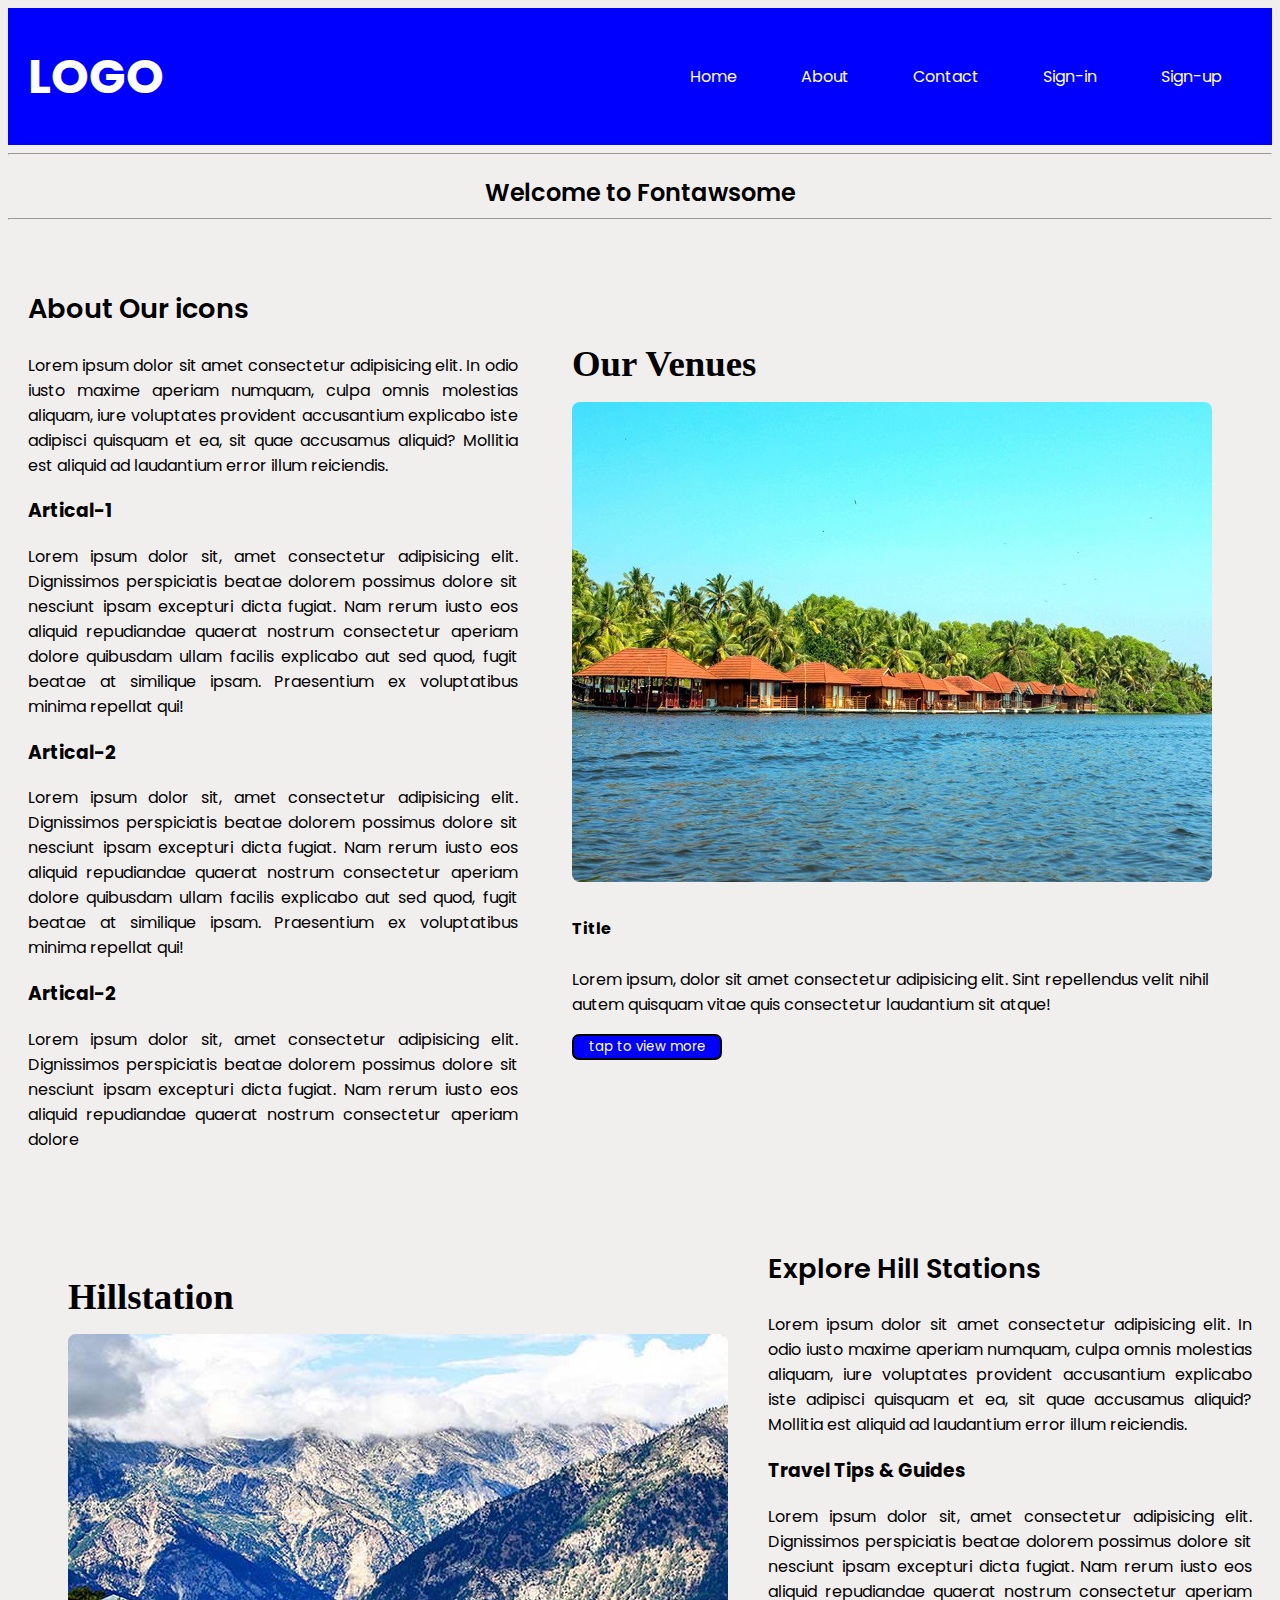
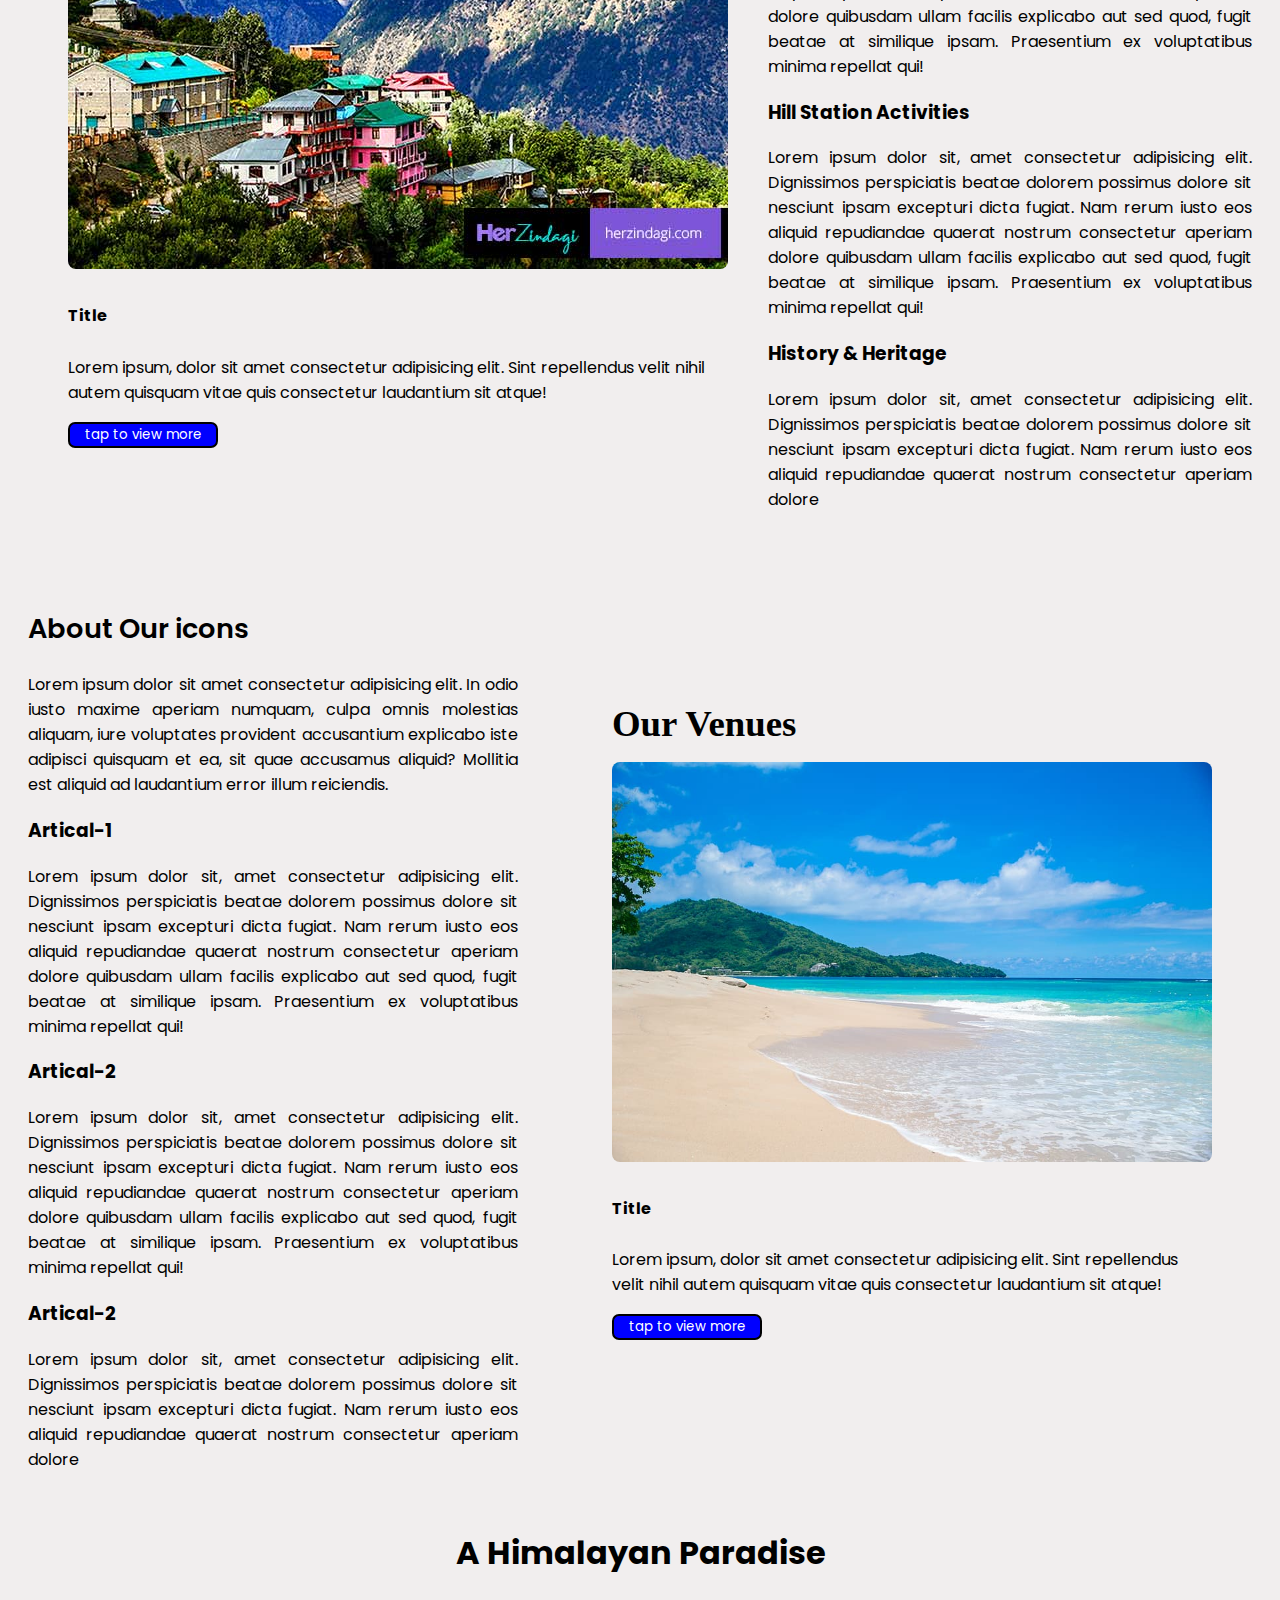
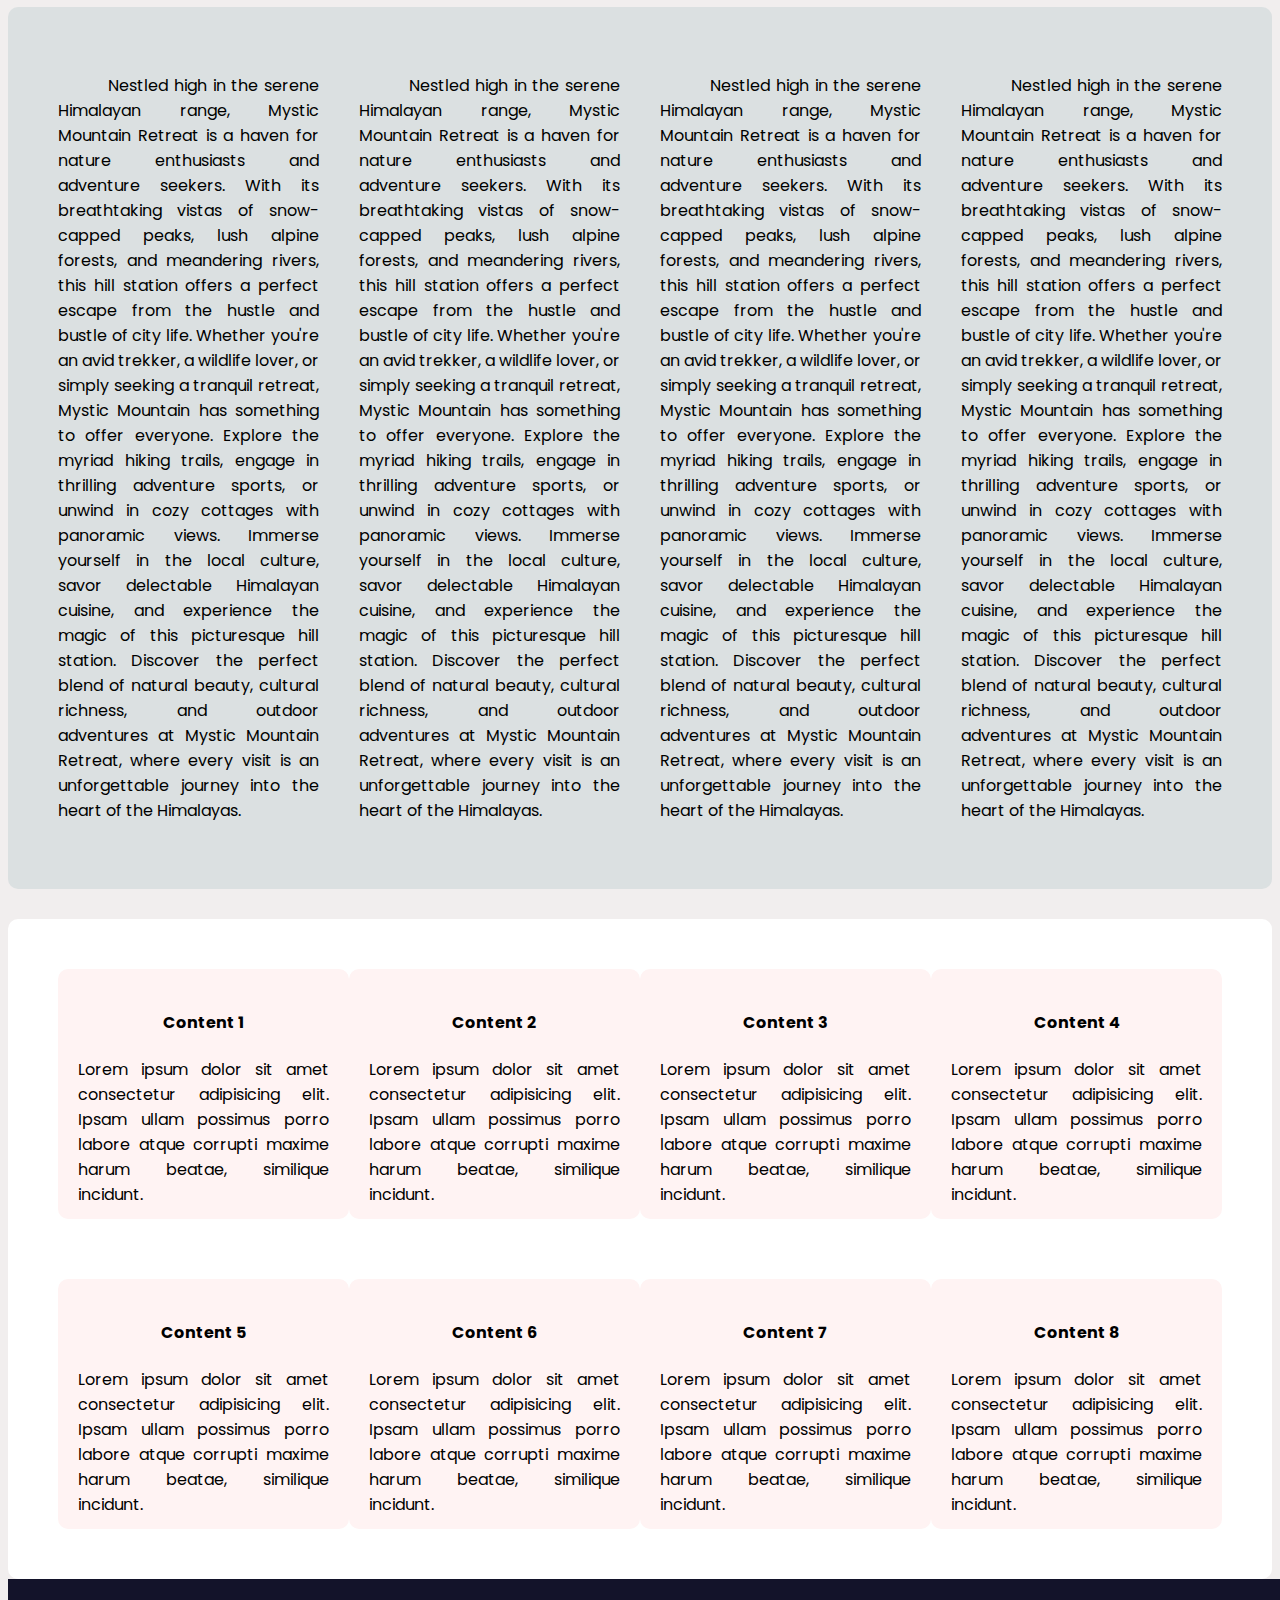
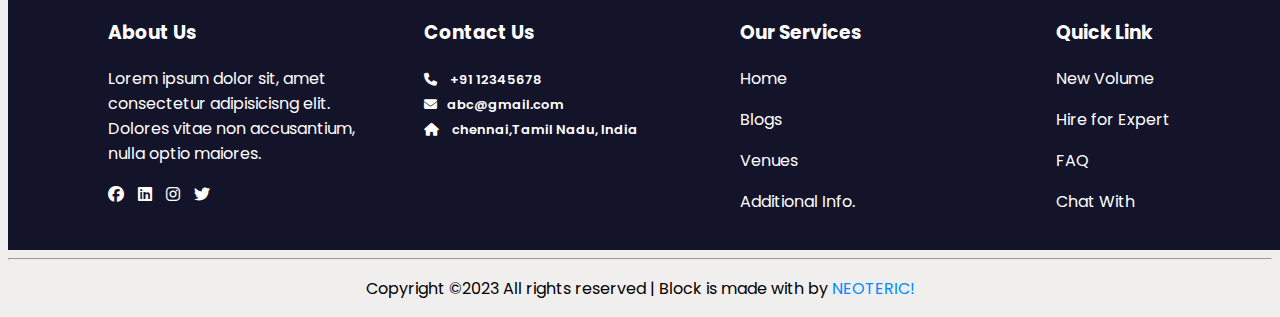
==== index.html @ 690f2e1e "project files added" ====
<!DOCTYPE html>
<html lang="en">
<head>
  <meta charset="UTF-8">
  <meta name="viewport" content="width=device-width, initial-scale=1.0">
  <title>Document</title>
  <link rel="stylesheet" href="https://cdnjs.cloudflare.com/ajax/libs/font-awesome/6.4.2/css/all.min.css">
  <link rel="stylesheet" href="main.css">

</head>
<body>
  <div class="header">
    <div class="logo">
       LOGO
    </div>
    <nav>
     <ul>
      <li><a href="">Home</a></li>
      <li><a href="">About</a></li>
      <li><a href="">Contact</a></li>
      <li><a href="">Sign-in</a></li>
      <li><a href="">Sign-up</a></li>
     </ul>
    </nav>
  </div>
  <hr>
  <div class="title">Welcome to Fontawsome</div>
  <hr>
  
  <div class="container">
    <div class="left-col">
     
     <div class="box">
      <h2>About Our icons</h2>
      <p>Lorem ipsum dolor sit amet consectetur adipisicing elit. In 
        odio iusto maxime aperiam numquam, culpa omnis molestias aliquam,
         iure voluptates provident accusantium
         explicabo iste adipisci quisquam et ea, sit quae
          accusamus aliquid? Mollitia est aliquid ad laudantium error illum reiciendis.
      </p>
      <h3>Artical-1</h3>
      <p>Lorem ipsum dolor sit, amet consectetur adipisicing elit.
         Dignissimos perspiciatis beatae dolorem possimus dolore sit
          nesciunt ipsam excepturi dicta fugiat. Nam rerum iusto eos 
          aliquid repudiandae quaerat nostrum consectetur aperiam dolore
           quibusdam ullam facilis explicabo aut sed quod, fugit beatae 
            at similique ipsam. Praesentium ex voluptatibus minima repellat qui!
      </p>
      <h3>Artical-2</h3>
      <p>Lorem ipsum dolor sit, amet consectetur adipisicing elit.
         Dignissimos perspiciatis beatae dolorem possimus dolore sit
          nesciunt ipsam excepturi dicta fugiat. Nam rerum iusto eos 
          aliquid repudiandae quaerat nostrum consectetur aperiam dolore
           quibusdam ullam facilis explicabo aut sed quod, fugit beatae 
            at similique ipsam. Praesentium ex voluptatibus minima repellat qui!
      </p>
      <h3>Artical-2</h3>
      <p>Lorem ipsum dolor sit, amet consectetur adipisicing elit.
         Dignissimos perspiciatis beatae dolorem possimus dolore sit
          nesciunt ipsam excepturi dicta fugiat. Nam rerum iusto eos 
          aliquid repudiandae quaerat nostrum consectetur aperiam dolore
          
      </p>

      



     </div>
      
    </div>



    
    <div class="right-col">
      <div class="bw">
        <h3>Our Venues</h3>
        <div class="wrap">
          <img src="images/backwater.jpg" alt="">
          <h5>Title</h5>
          <p>Lorem ipsum, dolor
             sit amet consectetur 
             adipisicing elit. Sint repellendus velit nihil
              autem quisquam vitae quis consectetur laudantium sit atque!
          </p>
        </div>
        <button type="button">tap to view more</button>
      </div>
    </div>
  </div>

  <div class="containern">

    <div class="right-col">
      <div class="bw">
        <h3>Hillstation</h3>
        <div class="wrap">
          <img src="images/hillstation.jpg" alt="">
          <h5>Title</h5>
          <p>Lorem ipsum, dolor
             sit amet consectetur 
             adipisicing elit. Sint repellendus velit nihil
              autem quisquam vitae quis consectetur laudantium sit atque!
          </p>
        </div>
        <button type="button">tap to view more</button>
      </div>
    </div>
    <div class="left-col col2">
     
     <div class="box">
      <h2>Explore Hill Stations</h2>
      <p>Lorem ipsum dolor sit amet consectetur adipisicing elit. In 
        odio iusto maxime aperiam numquam, culpa omnis molestias aliquam,
         iure voluptates provident accusantium
         explicabo iste adipisci quisquam et ea, sit quae
          accusamus aliquid? Mollitia est aliquid ad laudantium error illum reiciendis.
      </p>
      <h3>Travel Tips & Guides</h3>
      <p>Lorem ipsum dolor sit, amet consectetur adipisicing elit.
         Dignissimos perspiciatis beatae dolorem possimus dolore sit
          nesciunt ipsam excepturi dicta fugiat. Nam rerum iusto eos 
          aliquid repudiandae quaerat nostrum consectetur aperiam dolore
           quibusdam ullam facilis explicabo aut sed quod, fugit beatae 
            at similique ipsam. Praesentium ex voluptatibus minima repellat qui!
      </p>
      <h3>Hill Station Activities</h3>
      <p>Lorem ipsum dolor sit, amet consectetur adipisicing elit.
         Dignissimos perspiciatis beatae dolorem possimus dolore sit
          nesciunt ipsam excepturi dicta fugiat. Nam rerum iusto eos 
          aliquid repudiandae quaerat nostrum consectetur aperiam dolore
           quibusdam ullam facilis explicabo aut sed quod, fugit beatae 
            at similique ipsam. Praesentium ex voluptatibus minima repellat qui!
      </p>
      <h3>History & Heritage</h3>
      <p>Lorem ipsum dolor sit, amet consectetur adipisicing elit.
         Dignissimos perspiciatis beatae dolorem possimus dolore sit
          nesciunt ipsam excepturi dicta fugiat. Nam rerum iusto eos 
          aliquid repudiandae quaerat nostrum consectetur aperiam dolore
          
      </p>

      



     </div>
      
    </div>



    
   
  </div>

  <div class="container">
    <div class="left-col">
     
     <div class="box">
      <h2>About Our icons</h2>
      <p>Lorem ipsum dolor sit amet consectetur adipisicing elit. In 
        odio iusto maxime aperiam numquam, culpa omnis molestias aliquam,
         iure voluptates provident accusantium
         explicabo iste adipisci quisquam et ea, sit quae
          accusamus aliquid? Mollitia est aliquid ad laudantium error illum reiciendis.
      </p>
      <h3>Artical-1</h3>
      <p>Lorem ipsum dolor sit, amet consectetur adipisicing elit.
         Dignissimos perspiciatis beatae dolorem possimus dolore sit
          nesciunt ipsam excepturi dicta fugiat. Nam rerum iusto eos 
          aliquid repudiandae quaerat nostrum consectetur aperiam dolore
           quibusdam ullam facilis explicabo aut sed quod, fugit beatae 
            at similique ipsam. Praesentium ex voluptatibus minima repellat qui!
      </p>
      <h3>Artical-2</h3>
      <p>Lorem ipsum dolor sit, amet consectetur adipisicing elit.
         Dignissimos perspiciatis beatae dolorem possimus dolore sit
          nesciunt ipsam excepturi dicta fugiat. Nam rerum iusto eos 
          aliquid repudiandae quaerat nostrum consectetur aperiam dolore
           quibusdam ullam facilis explicabo aut sed quod, fugit beatae 
            at similique ipsam. Praesentium ex voluptatibus minima repellat qui!
      </p>
      <h3>Artical-2</h3>
      <p>Lorem ipsum dolor sit, amet consectetur adipisicing elit.
         Dignissimos perspiciatis beatae dolorem possimus dolore sit
          nesciunt ipsam excepturi dicta fugiat. Nam rerum iusto eos 
          aliquid repudiandae quaerat nostrum consectetur aperiam dolore
          
      </p>

      



     </div>
      
    </div>



    
    <div class="right-col">
      <div class="bw">
        <h3>Our Venues</h3>
        <div class="wrap">
          <img src="images/sea sores.jpg"  class="image">
          <h5>Title</h5>
          <p>Lorem ipsum, dolor
             sit amet consectetur 
             adipisicing elit. Sint repellendus velit nihil
              autem quisquam vitae quis consectetur laudantium sit atque!
          </p>
        </div>
        <button type="button">tap to view more</button>
      </div>
    </div>
  </div>



  <div class="container3">
    <h1> A Himalayan Paradise</h1>
    <div class="para">
    
    <p >Nestled high in the serene Himalayan range, Mystic Mountain Retreat 
      is a haven for nature enthusiasts and adventure seekers. With its breathtaking 
      vistas of snow-capped peaks, lush alpine forests, and meandering rivers, this hill 
      station offers a perfect escape from the hustle and bustle of city life. Whether you're 
      an avid trekker, a wildlife lover, or simply seeking a tranquil retreat, Mystic Mountain has
       something to offer everyone. Explore the myriad hiking trails, engage in thrilling adventure 
       sports, or unwind in cozy cottages with panoramic views. Immerse yourself in the local culture, 
       savor delectable Himalayan cuisine, and experience the magic of this picturesque hill station. 
       Discover the perfect blend of natural beauty, cultural richness, and outdoor adventures at Mystic
        Mountain Retreat, where every visit is an unforgettable journey into the heart of the Himalayas.
    </p>
    <p >Nestled high in the serene Himalayan range, Mystic Mountain Retreat 
      is a haven for nature enthusiasts and adventure seekers. With its breathtaking 
      vistas of snow-capped peaks, lush alpine forests, and meandering rivers, this hill 
      station offers a perfect escape from the hustle and bustle of city life. Whether you're 
      an avid trekker, a wildlife lover, or simply seeking a tranquil retreat, Mystic Mountain has
       something to offer everyone. Explore the myriad hiking trails, engage in thrilling adventure 
       sports, or unwind in cozy cottages with panoramic views. Immerse yourself in the local culture, 
       savor delectable Himalayan cuisine, and experience the magic of this picturesque hill station. 
       Discover the perfect blend of natural beauty, cultural richness, and outdoor adventures at Mystic
        Mountain Retreat, where every visit is an unforgettable journey into the heart of the Himalayas.
    </p>
    
    <p >Nestled high in the serene Himalayan range, Mystic Mountain Retreat 
      is a haven for nature enthusiasts and adventure seekers. With its breathtaking 
      vistas of snow-capped peaks, lush alpine forests, and meandering rivers, this hill 
      station offers a perfect escape from the hustle and bustle of city life. Whether you're 
      an avid trekker, a wildlife lover, or simply seeking a tranquil retreat, Mystic Mountain has
       something to offer everyone. Explore the myriad hiking trails, engage in thrilling adventure 
       sports, or unwind in cozy cottages with panoramic views. Immerse yourself in the local culture, 
       savor delectable Himalayan cuisine, and experience the magic of this picturesque hill station. 
       Discover the perfect blend of natural beauty, cultural richness, and outdoor adventures at Mystic
        Mountain Retreat, where every visit is an unforgettable journey into the heart of the Himalayas.
    </p>
    <p >Nestled high in the serene Himalayan range, Mystic Mountain Retreat is a haven for nature enthusiasts and adventure seekers. With its breathtaking vistas of snow-capped peaks, lush alpine forests, and meandering rivers, this hill station offers a perfect escape from the hustle and bustle of city life. Whether you're an avid trekker, a wildlife lover, or simply seeking a tranquil retreat, Mystic Mountain has something to offer everyone. Explore the myriad hiking trails, engage in thrilling adventure sports, or unwind in cozy cottages with panoramic views. Immerse yourself in the local culture, savor delectable Himalayan cuisine, and experience the magic of this picturesque hill station. Discover the perfect blend of natural beauty, cultural richness, and outdoor adventures at Mystic Mountain Retreat, where every visit is an unforgettable journey into the heart of the Himalayas.</p>
  </div>
  </div>

  <div class="container2">
    <div class="cnt1">
   
    <div class="box1">
      <div class="box2">
       <h4>Content 1</h4>
       <p>Lorem ipsum dolor sit amet consectetur
         adipisicing elit. Ipsam ullam possimus porro 
         labore atque corrupti maxime harum beatae,
          similique incidunt.
       </p>
    </div>
  </div>
  <div class="box1">
    <div class="box2">
     <h4>Content 2</h4>
     <p>Lorem ipsum dolor sit amet consectetur
       adipisicing elit. Ipsam ullam possimus porro 
       labore atque corrupti maxime harum beatae,
        similique incidunt.
     </p>
  </div>
</div>
    <div class="box1">
      <div class="box2">
      <h4>Content 3</h4>
      <p>Lorem ipsum dolor sit amet consectetur
        adipisicing elit. Ipsam ullam possimus porro 
        labore atque corrupti maxime harum beatae,
         similique incidunt.
      </p>
    </div>
    </div>
    <div class="box1">
      <div class="box2">
      <h4>Content 4</h4>
      <p>Lorem ipsum dolor sit amet consectetur
        adipisicing elit. Ipsam ullam possimus porro 
        labore atque corrupti maxime harum beatae,
         similique incidunt.
      </p>
    </div>
    </div>
  </div> 
  <div class="cnt2">
   
    <div class="box1">
      <div class="box2">
       <h4>Content 5</h4>
       <p>Lorem ipsum dolor sit amet consectetur
         adipisicing elit. Ipsam ullam possimus porro 
         labore atque corrupti maxime harum beatae,
          similique incidunt.
       </p>
    </div>
  </div>
  <div class="box1">
    <div class="box2">
     <h4>Content 6</h4>
     <p>Lorem ipsum dolor sit amet consectetur
       adipisicing elit. Ipsam ullam possimus porro 
       labore atque corrupti maxime harum beatae,
        similique incidunt.
     </p>
  </div>
</div>
    <div class="box1">
      <div class="box2">
      <h4>Content 7</h4>
      <p>Lorem ipsum dolor sit amet consectetur
        adipisicing elit. Ipsam ullam possimus porro 
        labore atque corrupti maxime harum beatae,
         similique incidunt.
      </p>
    </div>
    </div>
    <div class="box1">
      <div class="box2">
      <h4>Content 8</h4>
      <p>Lorem ipsum dolor sit amet consectetur
        adipisicing elit. Ipsam ullam possimus porro 
        labore atque corrupti maxime harum beatae,
         similique incidunt.
      </p>
    </div>
    </div>
  </div> 

    
  </div>

  
  

<footer>
  <div class="footer-content">
    <div class="div1">
      <h3>About Us</h3>
      <p style="text-align: left;">Lorem ipsum dolor sit, 
        amet consectetur adipisicisng elit. 
        Dolores vitae non accusantium, nulla 
        optio maiores.
      </p>
      <div class="media">
        <i class="fa-brands fa-facebook"></i>
        <i class="fa-brands fa-linkedin"></i>
        <i class="fa-brands fa-instagram"></i>
        <i class="fa-brands fa-twitter"></i>
      </div>
    </div>

    <div class="div1">
       <h3>Contact Us</h3>
       <i class="fa fa-phone" style="font-size: small;"><span style="font-weight: 600;"> +91 12345678</span></i>
       <br>
       <i class="fa fa-envelope" style="font-size: small; "><span style="font-weight: 600;">abc@gmail.com</span></i>
       <br>
       <i class="fa fa-home" style="font-size: small;"><span style="font-weight: 600;"> chennai,Tamil Nadu, India</span></i>

    </div>

    <div class="div1">
      <h3>Our Services</h3>
      <p>Home</p>
      <p>Blogs</p>
      <p>Venues</p>
      <p>Additional Info.</p>
    </div>
    <div class="div1">
      <h3>Quick Link</h3>
      <p>New Volume </p>
      <p>Hire for Expert</p>
      <p>FAQ</p>
      <p>Chat With</p>
    </div>
  </div>
  <hr>
  <p style="text-align: center;">Copyright &copy;2023 All rights reserved | Block is made with by <span style="color: rgb(0, 140, 255);">NEOTERIC!</span></p>
</footer>  
</body>
</html>
---- main.css ----
@import url("https://fonts.googleapis.com/css2?family=Nunito+Sans:opsz,wght@6..12,600&family=Poppins:wght@100;200;300;400;500;600;700;800&display=swap");
* {
  font-family: "Nunito Sans", sans-serif;
  font-family: "Poppins", sans-serif;
}

body {
  background: rgb(241, 238, 238);
}

.header {
  display: flex;
  align-items: center;
  justify-content: space-between;
  background: blue;
  padding: 20px;
  color: #fff;
}

.logo {
  font-size: 3rem;
  font-weight: 700;
}

nav ul li {
  display: inline-block;
  padding: 20px;
}

nav ul li a {
  text-decoration: none;
  color: white;
  padding: 10px;
  border-radius: 5px;
}

nav ul li a:hover {
  color: red;
}

.title {
  margin-top: 20px;
  font-size: 1.5rem;
  font-weight: 600;
  text-align: center;
  vertical-align: middle;
}

.container {
  display: flex;
  padding: 20px;
  justify-content: space-between;
}

.left-col {
  flex-basis: 40%;
}

.right-col {
  flex-basis: 50%;
  display: flex;
  justify-content: center;
  align-items: center;
  padding: 20px;
  margin-top: -50px;
}

.containern {
  display: flex;
  padding: 20px;
  justify-content: space-between;
}
.containern .left-col.col2 {
  padding-left: -250px;
}

.left-col {
  flex-basis: 40%;
}

.right-col {
  flex-basis: 50%;
  display: flex;
  justify-content: center;
  align-items: center;
  padding: 20px;
  margin-top: -50px;
}

.box {
  text-align: justify;
  margin-top: 40px;
}
.box h2 {
  font-size: 1.7rem;
  font-weight: 600;
}

.bw {
  padding: 20px;
}
.bw h3 {
  font-size: 2.3rem;
  padding-top: -20px;
  font-family: "Libre Baskerville", serif;
}
.bw img {
  border-radius: 8px;
  margin-top: -20px;
}
.bw h5 {
  padding-top: -10px;
  font-size: 16px;
}

.image {
  width: 600px;
}

button {
  width: 150px;
  border: 2px solid black;
  border-radius: 7px;
  background-color: blue;
  color: #fff;
}

.container2 {
  margin-top: 30px;
  padding: 20px;
  background-size: 100%;
  background: #fff;
  height: auto;
  justify-content: space-evenly;
  border-radius: 10px;
}

.cnt1, .cnt2 {
  display: flex;
  justify-content: space-evenly;
  padding: 30px;
}

.box1 {
  height: 250px;
  width: 300px;
  display: flex;
  border-radius: 10px;
  padding: 10px;
  background: #fff3f3;
  text-align: justify;
  box-sizing: border-box;
  transition: 0.5s;
}

.box1:hover {
  box-shadow: 0 0 20px 0px rgba(0, 0, 0, 0.2);
}

.box2 {
  padding: 10px;
}
.box2 h4 {
  text-align: center;
}

button:hover {
  color: blue;
  background: #fff;
}

.container3 h1 {
  text-align: center;
}

.para {
  display: flex;
  margin-top: 30px;
  justify-content: space-evenly;
  padding: 30px;
  background: rgb(219, 224, 225);
  border-radius: 10px;
}
.para p {
  padding: 20px;
  text-align: justify;
  text-indent: 50px;
}

@media (max-width: 900px) {
  .header {
    flex-wrap: wrap;
    width: 100%;
    margin-top: -10px;
    margin-left: -10px;
    margin-right: auto;
    position: fixed;
  }
  body {
    width: 130%;
  }
  .logo {
    font-size: 30px;
  }
  .wrap img {
    width: 400px;
  }
  nav {
    display: none;
  }
  .title {
    margin-top: 80px;
  }
  .container {
    flex-wrap: wrap;
    flex-basis: 100%;
  }
  .left-col {
    flex-basis: 100%;
  }
  .right-col {
    margin-left: 0;
    padding-left: 0;
  }
  .containern {
    display: block;
  }
  .para {
    display: block;
    margin-left: auto;
    margin-right: -35px;
    width: 90%;
  }
  .container2 {
    background: white;
    padding: 20px 20px 20px 20px;
    width: 95%;
    margin-left: 15px;
    margin-right: 15px;
    margin-bottom: 30px;
  }
  .container2 .cnt1, .container2 .cnt2 {
    display: block;
  }
  .container2 .box1 {
    width: 100%;
    margin-top: 25px;
    overflow: hidden;
  }
  .container2 .box1 .box2 {
    font-size: 12px;
    width: 100%;
  }
}
.footer-content {
  width: 100%;
  display: flex;
  background: rgb(19, 19, 42);
  color: #fff;
  justify-content: space-around;
  padding: auto;
  padding: 0 0 0 80px;
}

@media (max-width: 900px) {
  .footer-content {
    flex-wrap: wrap;
    flex-basis: 100%;
    margin-left: -10px;
  }
}
.div1 {
  padding: 20px;
  width: 350px;
}
.div1 span {
  margin-left: 10px;
}

.media i {
  padding-right: 10px;
}/*# sourceMappingURL=main.css.map */
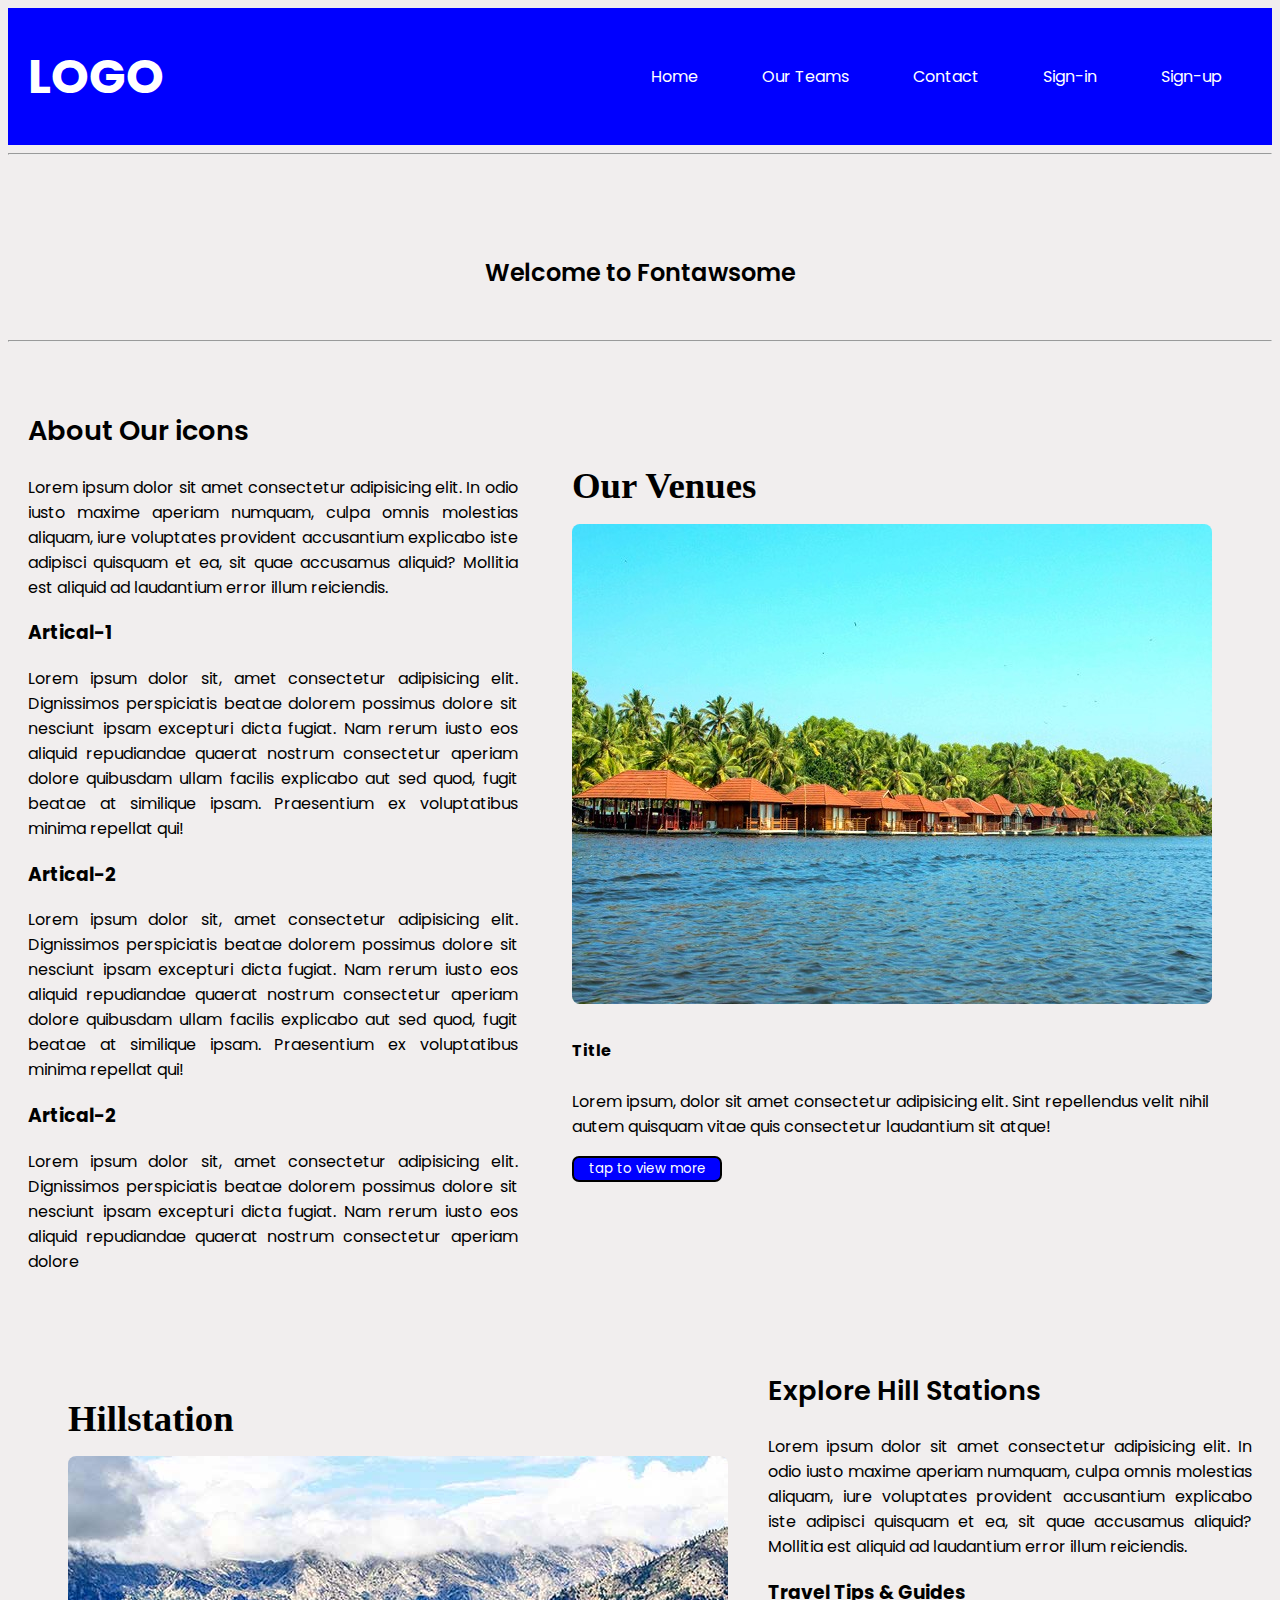
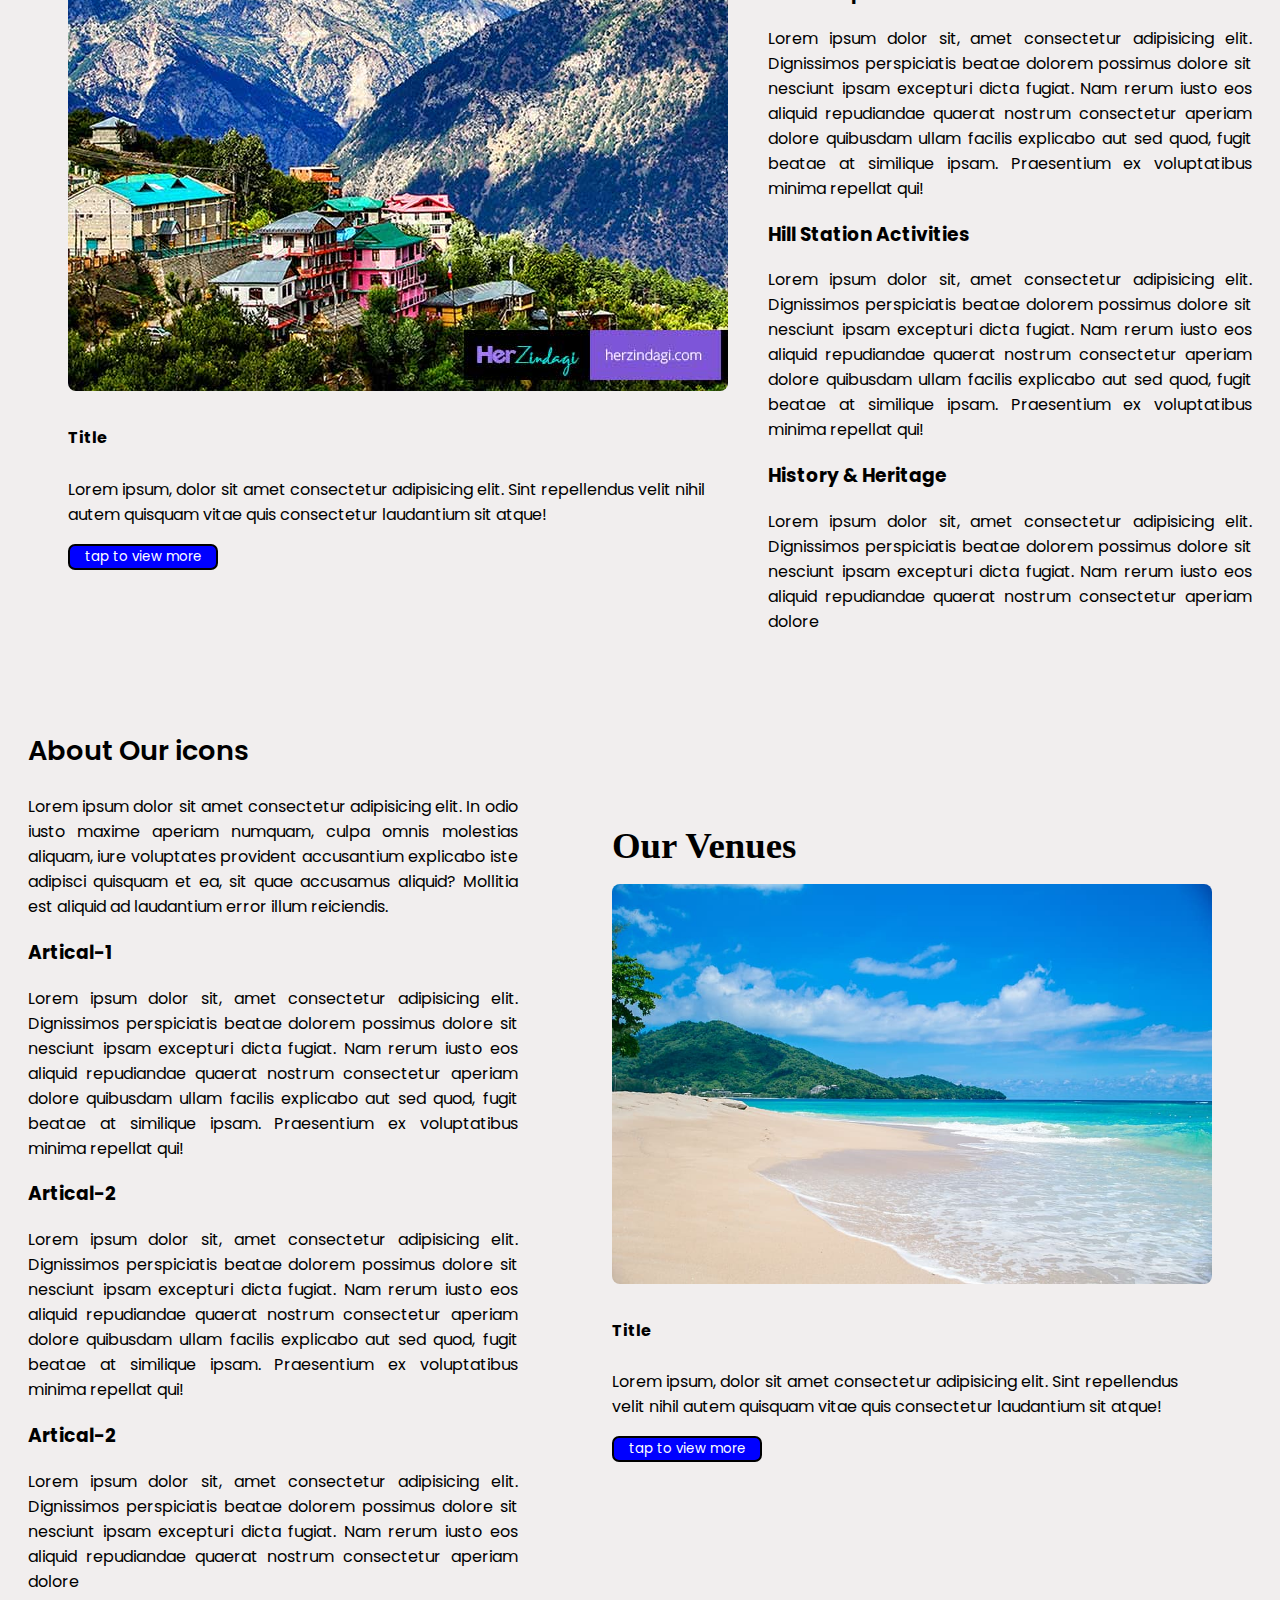
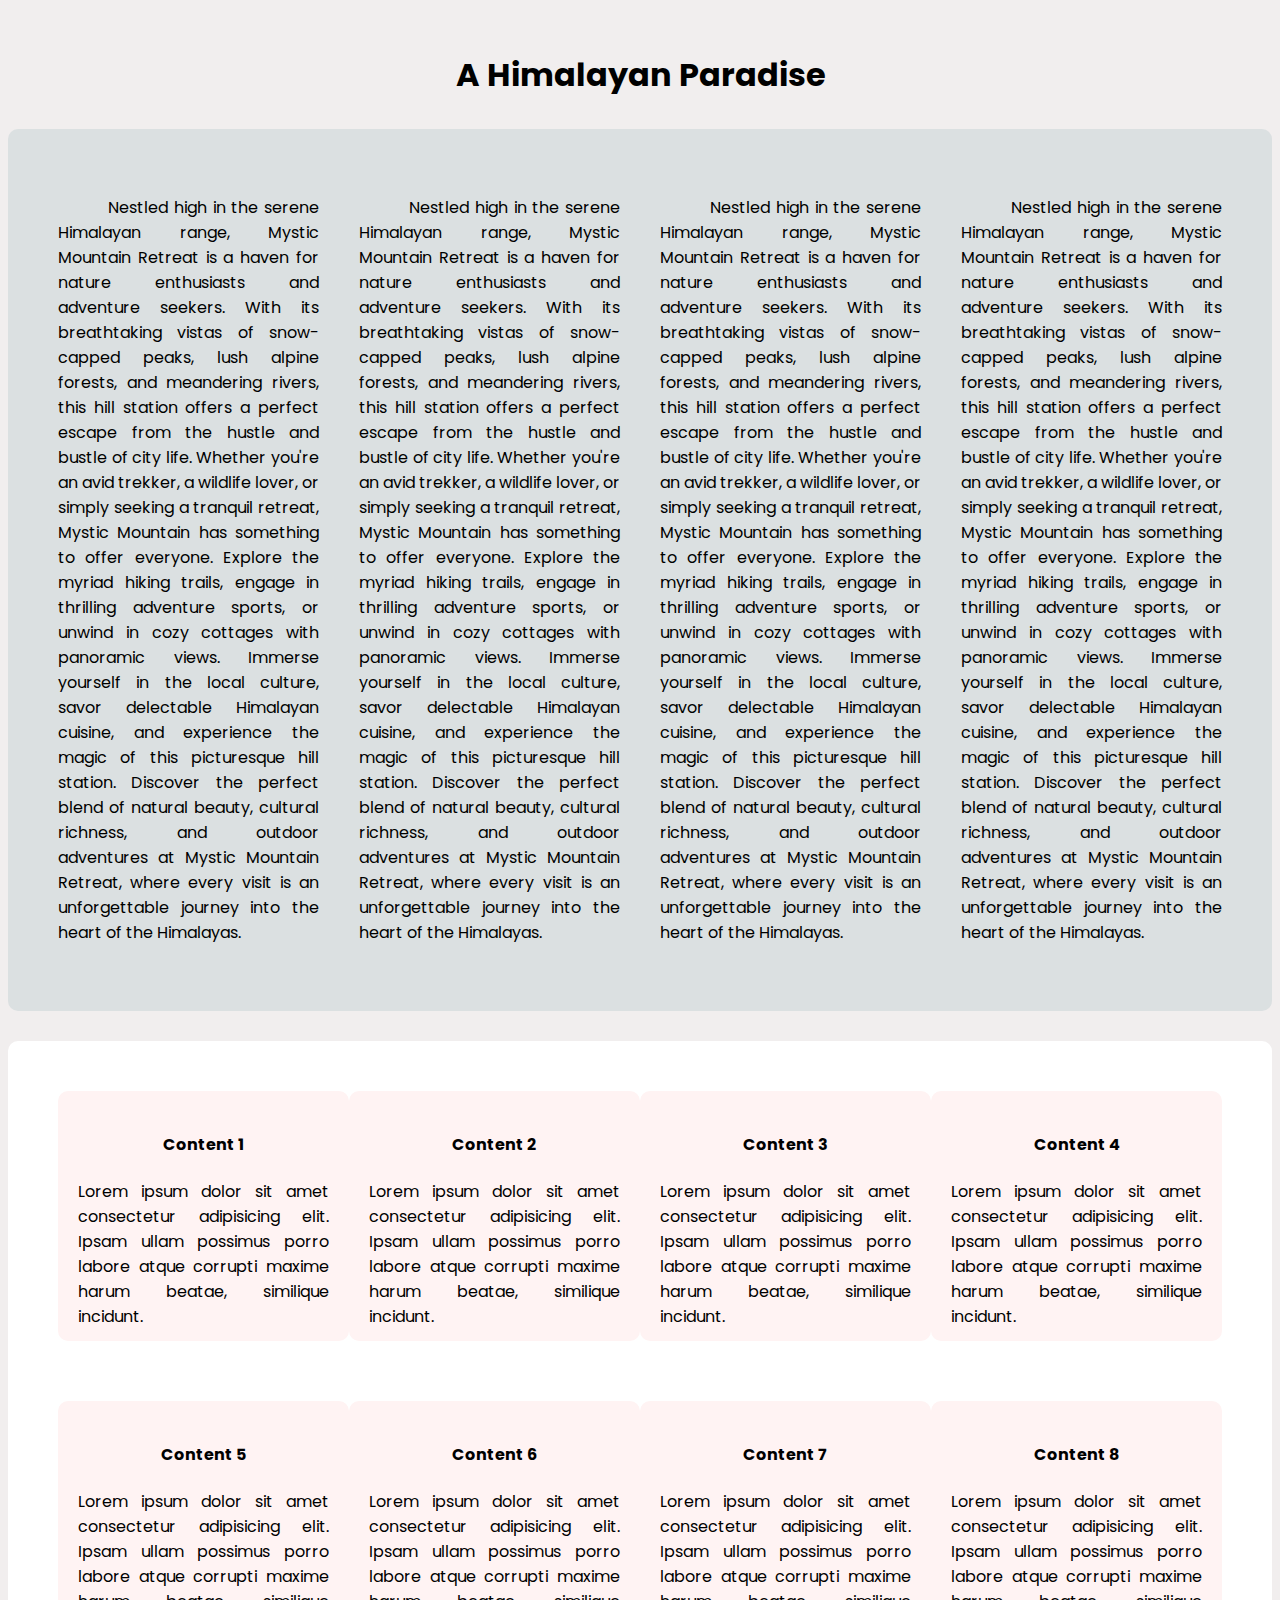
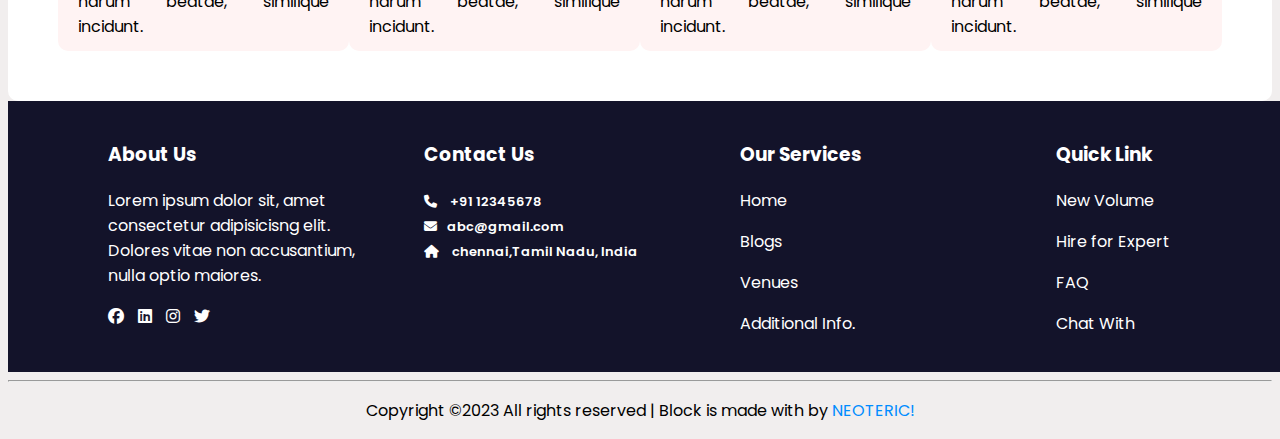
==== commit 2dabbdc5: "Team Page added" ====
--- a/index.html
+++ b/index.html
@@ -15,8 +15,8 @@
     </div>
     <nav>
      <ul>
-      <li><a href="">Home</a></li>
-      <li><a href="">About</a></li>
+      <li><a href="index.html">Home</a></li>
+      <li><a href="team.html">Our Teams</a></li>
       <li><a href="">Contact</a></li>
       <li><a href="">Sign-in</a></li>
       <li><a href="">Sign-up</a></li>
--- a/main.css
+++ b/main.css
@@ -187,17 +187,134 @@
   text-indent: 50px;
 }
 
+.title {
+  text-align: center;
+  margin: 100px auto 50px;
+}
+
+.title h2 {
+  font-size: 40px;
+}
+
+.title p {
+  font-size: small;
+  margin-top: 10px;
+  line-height: 24px;
+}
+
+.profile-box {
+  background: #fff;
+  height: 240px;
+  width: 240px;
+  border-radius: 4px;
+  margin-bottom: 30px;
+  box-shadow: 0 10px 10px 10px rgba(115, 193, 255, 0.1);
+  padding: 20px;
+  position: relative;
+  transition: background 0.5s;
+  font-family: "sans-serif";
+}
+
+.profile-box img {
+  width: 100px;
+  position: absolute;
+  top: 20px;
+  right: 20px;
+  border-radius: 4px;
+  transition: 0.5s;
+}
+
+.profile-box h4 {
+  margin-top: 0;
+  margin-bottom: 0;
+}
+
+.profile-box small {
+  color: #555;
+}
+
+.social-box {
+  background: #2196f3;
+  margin: 60px auto 20px;
+  text-align: center;
+  border-radius: 3px;
+}
+
+.social-box .fa-brands {
+  color: #fff;
+  margin: 5px;
+  cursor: pointer;
+}
+
+.profile-box p {
+  font-size: 15px;
+  text-align: center;
+  line-height: 24px;
+  color: #555;
+}
+
+.profile-box img:hover {
+  width: 240px;
+  height: 240px;
+}
+
+.profile-box:hover {
+  background: #2196f3;
+}
+
+.profile-box:hover h4 {
+  color: #fff;
+}
+
+.profile-box:hover p {
+  color: #efefef;
+}
+
+.profile-box:hover small {
+  color: #efefef;
+}
+
+.profile-box:hover .social-box {
+  background: #fff;
+}
+
+.profile-box:hover .social-box .fa-brands {
+  color: #2196f3;
+}
+
+.profile-row {
+  display: flex;
+  flex-wrap: wrap;
+  justify-content: space-between;
+  width: 85%;
+  margin: auto;
+}
+
 @media (max-width: 900px) {
+  .title {
+    margin-left: 30px;
+  }
+  .profile-box {
+    flex-basis: 100%;
+  }
+  .title h2 {
+    padding-top: 30px;
+    font-size: 30px;
+  }
+  .title p {
+    font-size: 15px;
+  }
   .header {
     flex-wrap: wrap;
     width: 100%;
-    margin-top: -10px;
+    top: 0;
     margin-left: -10px;
     margin-right: auto;
     position: fixed;
+    z-index: 1;
   }
   body {
-    width: 130%;
+    width: 100%;
   }
   .logo {
     font-size: 30px;
@@ -219,16 +336,17 @@
     flex-basis: 100%;
   }
   .right-col {
-    margin-left: 0;
+    margin-left: -10;
     padding-left: 0;
+    flex-basis: 100%;
   }
   .containern {
-    display: block;
+    flex-wrap: wrap;
   }
   .para {
-    display: block;
+    flex-wrap: wrap;
     margin-left: auto;
-    margin-right: -35px;
+    margin-right: auto;
     width: 90%;
   }
   .container2 {
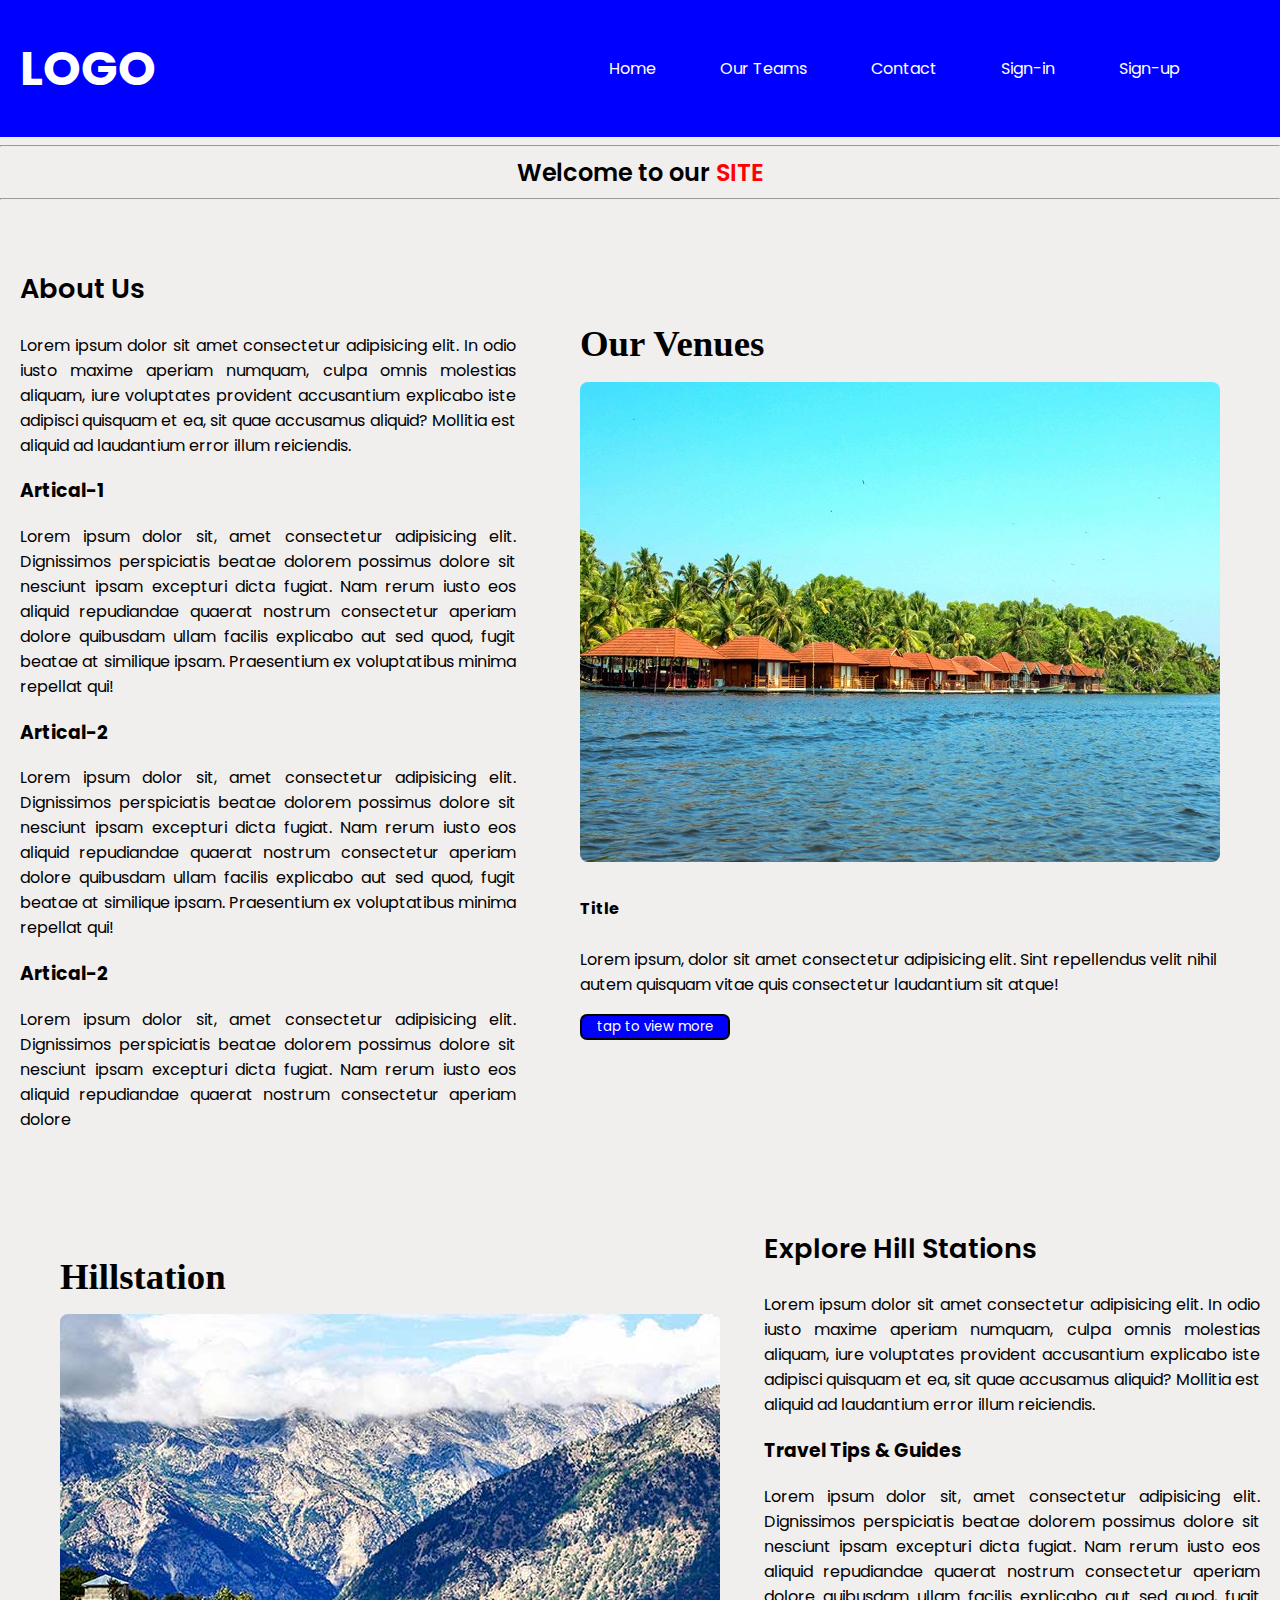
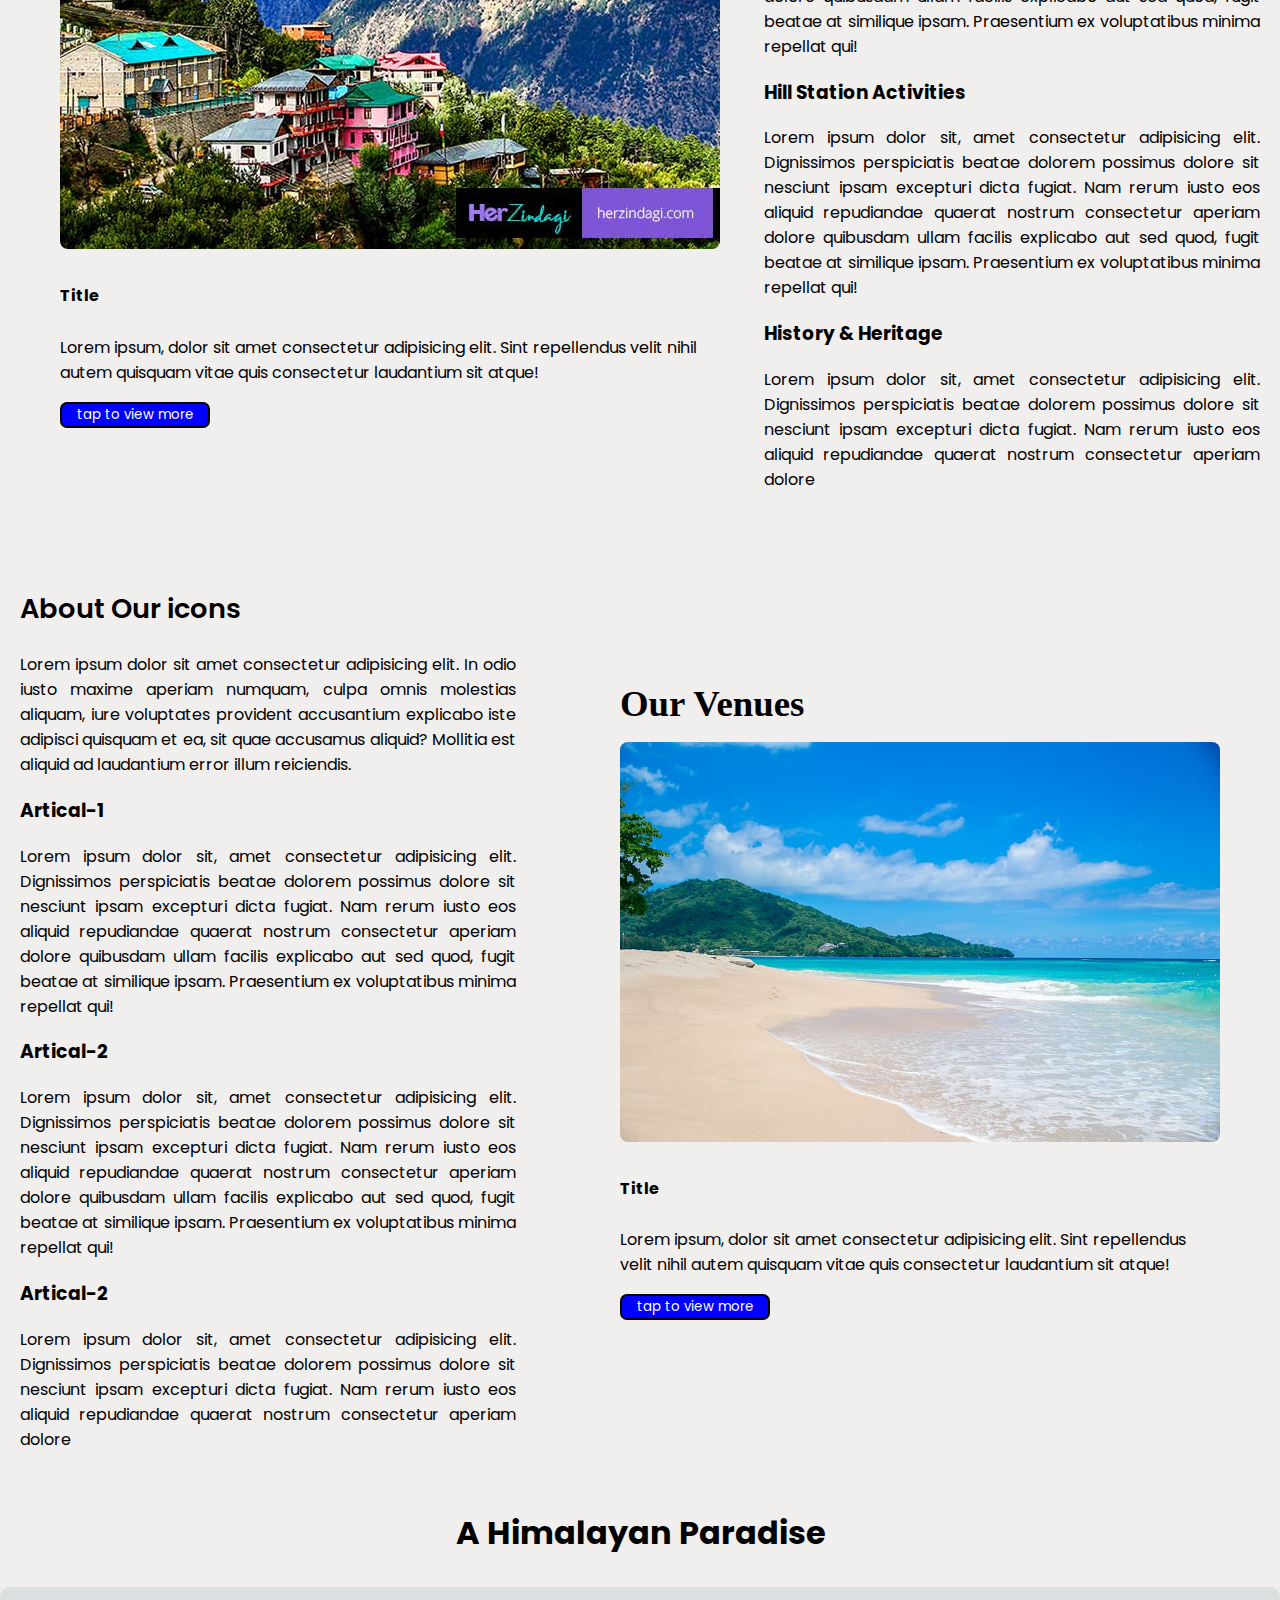
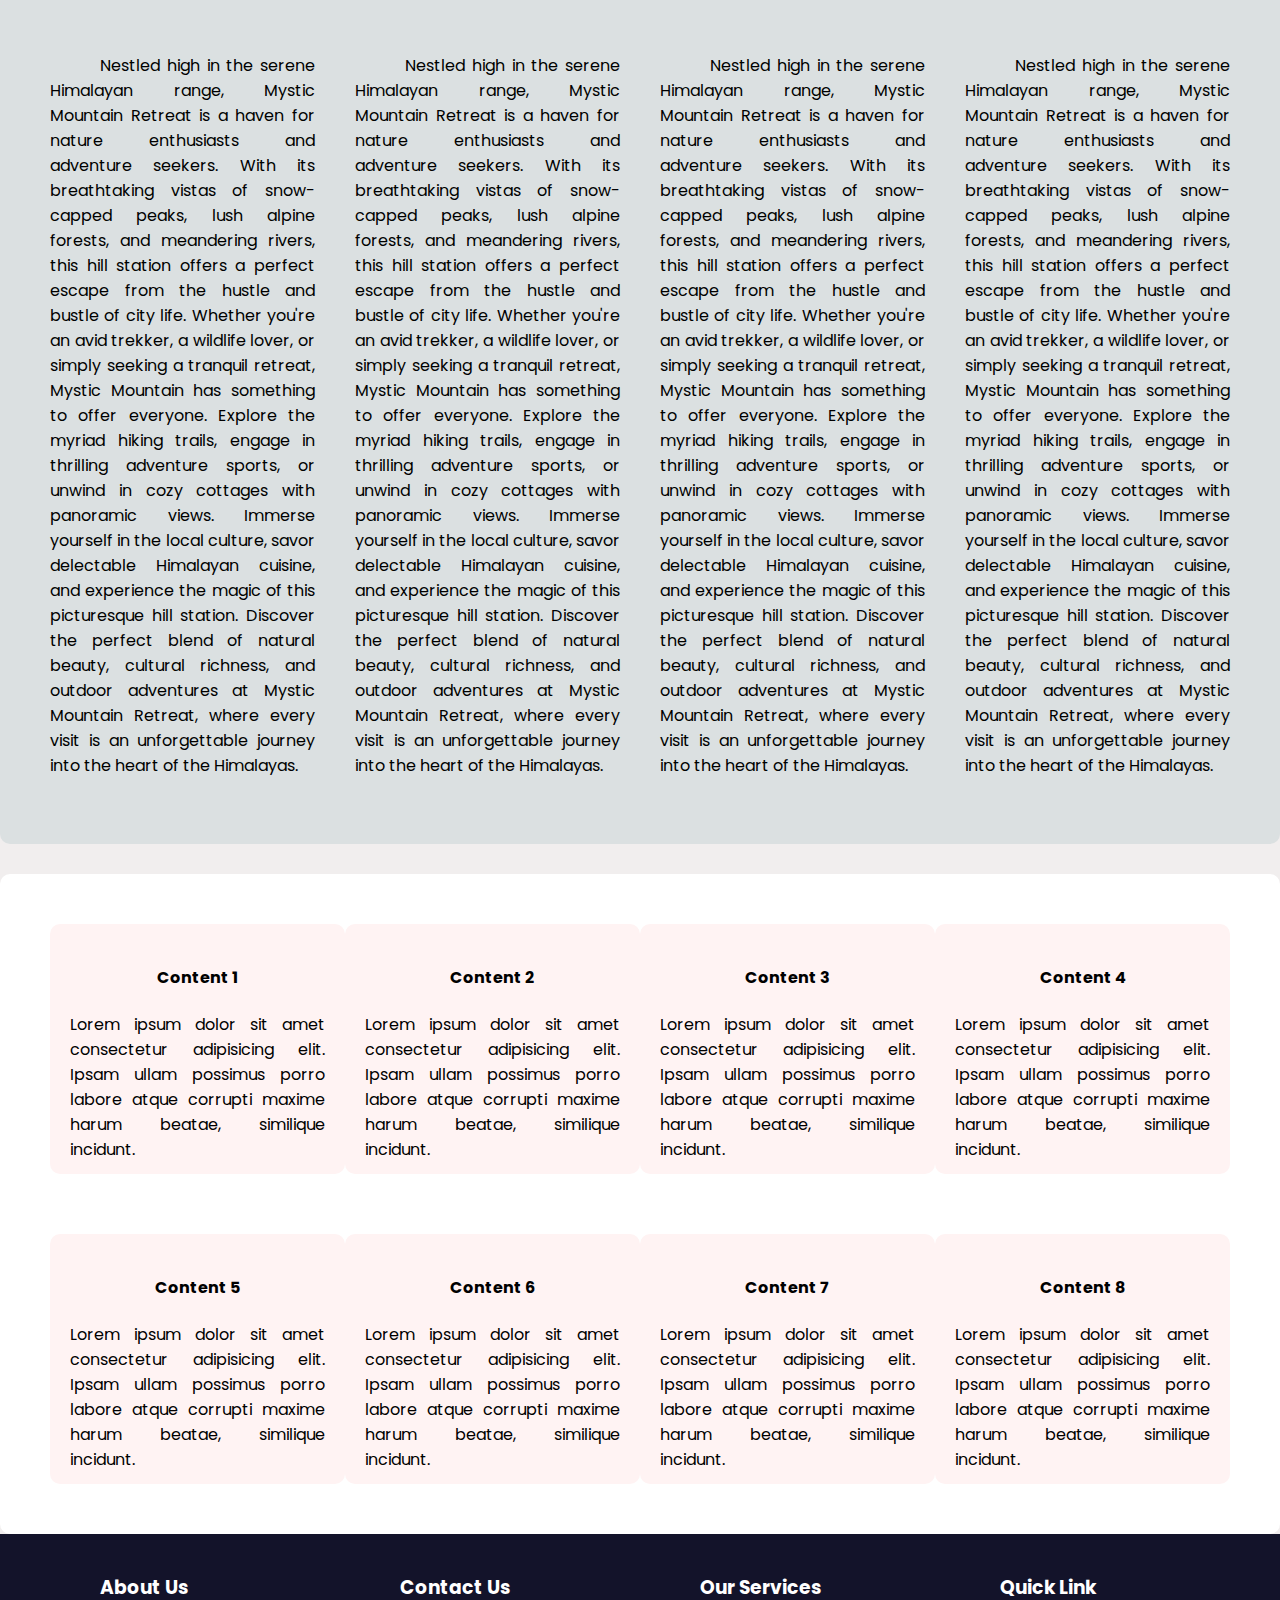
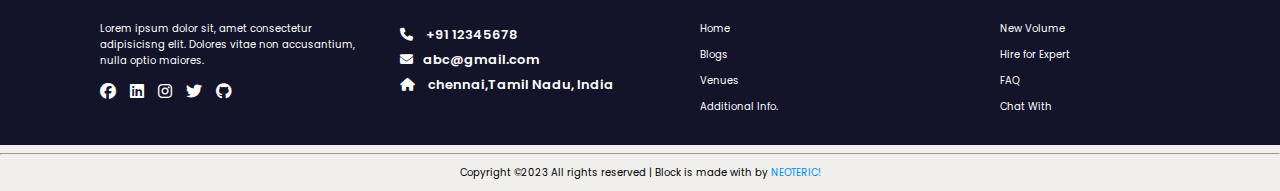
==== commit 92705580: "responsive changed" ====
--- a/index.html
+++ b/index.html
@@ -15,23 +15,24 @@
     </div>
     <nav>
      <ul>
-      <li><a href="index.html">Home</a></li>
-      <li><a href="team.html">Our Teams</a></li>
-      <li><a href="">Contact</a></li>
-      <li><a href="">Sign-in</a></li>
-      <li><a href="">Sign-up</a></li>
+      <li class="hide"><a href="index.html">Home</a></li>
+      <li class="hide"><a href="team.html">Our Teams</a></li>
+      <li class="hide"><a href="">Contact</a></li>
+      <li class="hide"><a href="">Sign-in</a></li>
+      <li class="hide"><a href="">Sign-up</a></li>
+      <li class="menu"><a href="#"><svg fill="white" xmlns="http://www.w3.org/2000/svg" height="24" viewBox="0 -960 960 960" width="24"><path d="M120-240v-80h720v80H120Zm0-200v-80h720v80H120Zm0-200v-80h720v80H120Z"/></svg></a></li>
      </ul>
     </nav>
   </div>
   <hr>
-  <div class="title">Welcome to Fontawsome</div>
+  <div class="title" style="margin: 0;">Welcome to our <span style="color: red;">SITE</span></div>
   <hr>
   
   <div class="container">
     <div class="left-col">
      
      <div class="box">
-      <h2>About Our icons</h2>
+      <h2>About Us</h2>
       <p>Lorem ipsum dolor sit amet consectetur adipisicing elit. In 
         odio iusto maxime aperiam numquam, culpa omnis molestias aliquam,
          iure voluptates provident accusantium
@@ -370,6 +371,7 @@
         <i class="fa-brands fa-linkedin"></i>
         <i class="fa-brands fa-instagram"></i>
         <i class="fa-brands fa-twitter"></i>
+        <i class="fa-brands fa-github"></i>
       </div>
     </div>
 
--- a/main.css
+++ b/main.css
@@ -2,10 +2,13 @@
 * {
   font-family: "Nunito Sans", sans-serif;
   font-family: "Poppins", sans-serif;
+  box-sizing: border-box;
 }
 
 body {
   background: rgb(241, 238, 238);
+  margin: 0;
+  padding: 0;
 }
 
 .header {
@@ -15,11 +18,21 @@
   background: blue;
   padding: 20px;
   color: #fff;
+  position: sticky;
+  width: 100%;
+  top: 0;
+  left: 0;
+  right: 0;
+  z-index: 1;
 }
 
 .logo {
   font-size: 3rem;
   font-weight: 700;
+}
+
+nav {
+  margin-right: 50px;
 }
 
 nav ul li {
@@ -39,15 +52,17 @@
 }
 
 .title {
-  margin-top: 20px;
   font-size: 1.5rem;
   font-weight: 600;
   text-align: center;
-  vertical-align: middle;
+  padding: 0;
+  margin: 0;
+  height: auto;
 }
 
 .container {
   display: flex;
+  width: 100%;
   padding: 20px;
   justify-content: space-between;
 }
@@ -67,6 +82,7 @@
 
 .containern {
   display: flex;
+  align-items: center;
   padding: 20px;
   justify-content: space-between;
 }
@@ -213,6 +229,7 @@
   position: relative;
   transition: background 0.5s;
   font-family: "sans-serif";
+  overflow: hidden;
 }
 
 .profile-box img {
@@ -290,6 +307,10 @@
   margin: auto;
 }
 
+.menu {
+  display: none;
+}
+
 @media (max-width: 900px) {
   .title {
     margin-left: 30px;
@@ -305,16 +326,7 @@
     font-size: 15px;
   }
   .header {
-    flex-wrap: wrap;
-    width: 100%;
-    top: 0;
-    margin-left: -10px;
-    margin-right: auto;
-    position: fixed;
-    z-index: 1;
-  }
-  body {
-    width: 100%;
+    flex-basis: 100%;
   }
   .logo {
     font-size: 30px;
@@ -322,26 +334,25 @@
   .wrap img {
     width: 400px;
   }
-  nav {
+  .hide {
     display: none;
   }
-  .title {
-    margin-top: 80px;
-  }
-  .container {
+  .menu {
+    display: block;
+  }
+  .container, .containern {
     flex-wrap: wrap;
-    flex-basis: 100%;
   }
   .left-col {
-    flex-basis: 100%;
+    flex: 100%;
   }
   .right-col {
     margin-left: -10;
     padding-left: 0;
     flex-basis: 100%;
   }
-  .containern {
-    flex-wrap: wrap;
+  .right-col .bw img {
+    width: 100%;
   }
   .para {
     flex-wrap: wrap;
@@ -370,6 +381,11 @@
     width: 100%;
   }
 }
+footer {
+  padding: 0;
+  width: 100%;
+}
+
 .footer-content {
   width: 100%;
   display: flex;
@@ -378,6 +394,13 @@
   justify-content: space-around;
   padding: auto;
   padding: 0 0 0 80px;
+  position: sticky;
+  left: 0;
+  right: 0;
+}
+
+footer p {
+  font-size: 10px;
 }
 
 @media (max-width: 900px) {
@@ -397,4 +420,29 @@
 
 .media i {
   padding-right: 10px;
+}
+
+@media (max-width: 700px) {
+  .our-teams {
+    display: flex;
+    flex-direction: column;
+    flex-wrap: wrap;
+    margin: auto;
+    flex-basis: 100%;
+    margin: auto;
+  }
+  .profile-row {
+    margin: auto;
+  }
+  .logo {
+    font-size: 24px;
+  }
+  .menu {
+    margin-right: 0;
+    padding-right: 0;
+  }
+  .menu svg {
+    margin-right: 0;
+    padding-right: 0;
+  }
 }/*# sourceMappingURL=main.css.map */